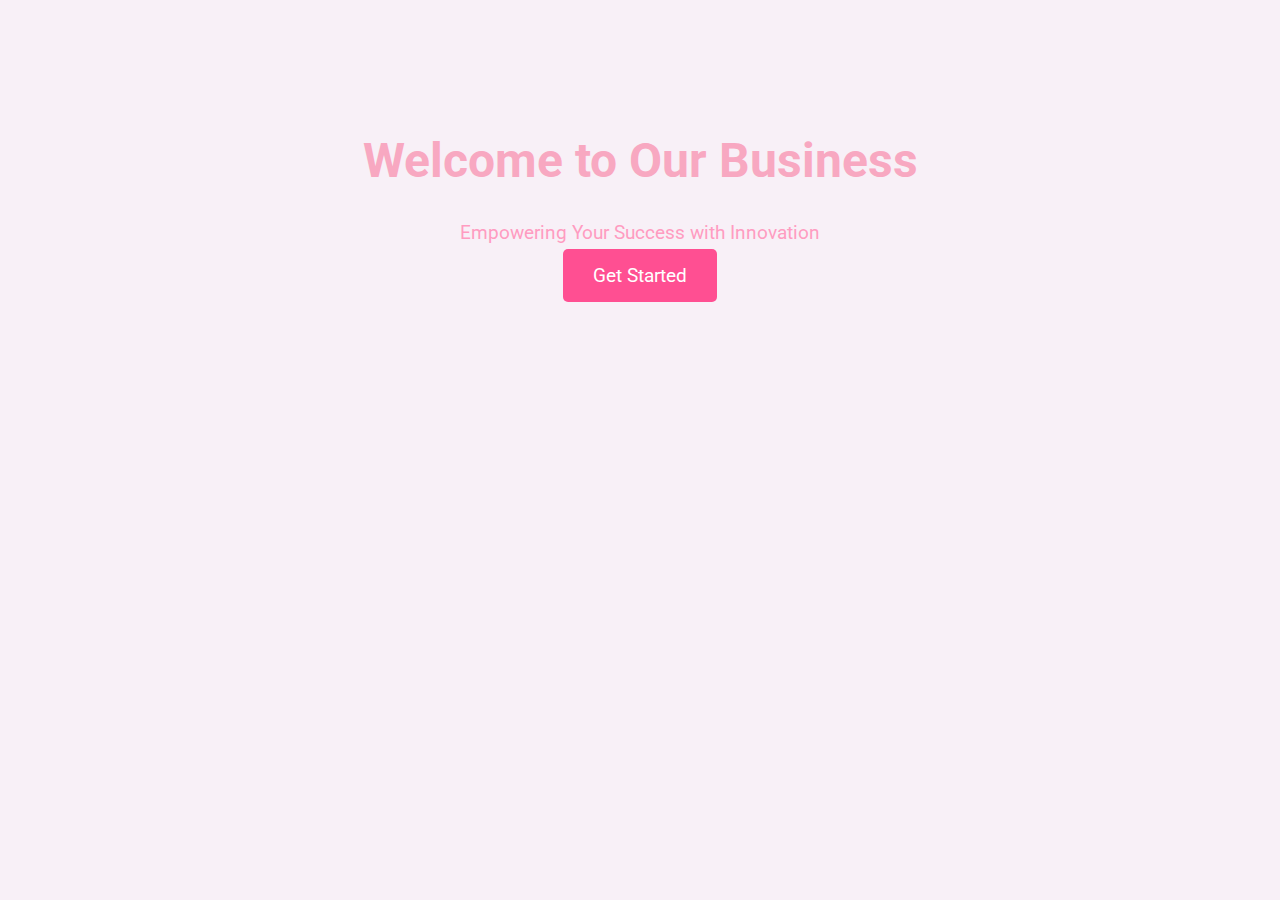
==== LAB 02 PPG/index.html @ 874252b0 "business" ====
<!DOCTYPE html>
<html lang="en">
<head>
<meta charset="UTF-8">
<meta name="viewport" content="width=device-width, initial-scale=1.0">
<title>Business Landing Page</title>
<link href="https://fonts.googleapis.com/css2?family=Roboto:wght@400;700&display=swap" rel="stylesheet">
<style>
body {
font-family: 'Roboto', sans-serif;
margin: 0;
padding: 0;
background-color: #f8f0f7;
}

/* Hero Section */
header {
background: url('https://via.placeholder.com/1600x800') no-repeat center center/cover;
color: white;
text-align: center;
padding: 100px 20px;
}

header h1 {
font-size: 3rem;
color: #f8a8c1; /* Pink color for heading */
}

header p {
font-size: 1.2rem;
color: #ff9cc1; /* Lighter pink for the paragraph */
}

.cta-btn {
background-color: #ff4f92; /* Pink button */
color: white;
padding: 15px 30px;
font-size: 1.2rem;
text-decoration: none;
border-radius: 5px;
}

.cta-btn:hover {
background-color: #e6367e; /* Darker pink on hover */
}

/* Section Styles */
section {
padding: 50px 20px;
text-align: center;
}

section h2 {
font-size: 2rem;
color: #ff4f92; /* Pink color for section titles */
}

section p {
font-size: 1.1rem;
line-height: 1.6;
color: #333;
}

/* About Section */
#about {
background-color: #ffe6f2; /* Light pink background */
}

/* Services Section */
#services {
background-color: #ffb3d9; /* Medium pink background */
}

/* Contact Section */
#contact {
background-color: #f8e1f7; /* Light pinkish background */
}

/* Footer */
footer {
text-align: center;
padding: 20px;
background-color: #ff4f92; /* Pink footer */
color: white;
}
</style>
</head>
<body>

<!-- Hero Section -->
<header>
<h1>Welcome to Our Business</h1>
<p>Empowering Your Success with Innovation</p>
<a href="#services" class="cta-btn">Get Started</a>
</header>
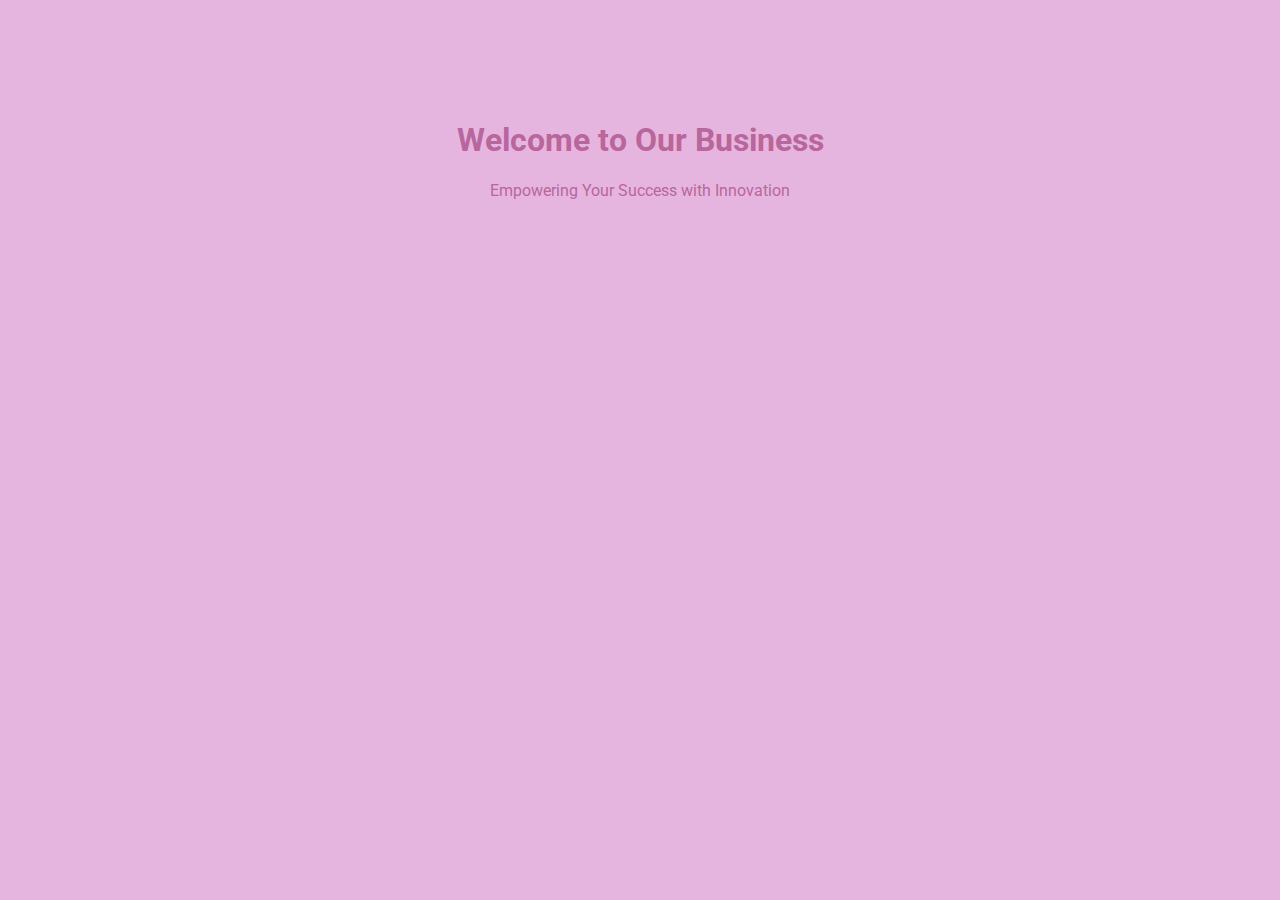
==== commit 3c545454: "Add files via upload" ====
--- a/LAB 02 PPG/index.html
+++ b/LAB 02 PPG/index.html
@@ -1,95 +1,33 @@
-<!DOCTYPE html>
-<html lang="en">
-<head>
-<meta charset="UTF-8">
-<meta name="viewport" content="width=device-width, initial-scale=1.0">
-<title>Business Landing Page</title>
-<link href="https://fonts.googleapis.com/css2?family=Roboto:wght@400;700&display=swap" rel="stylesheet">
-<style>
-body {
-font-family: 'Roboto', sans-serif;
-margin: 0;
-padding: 0;
-background-color: #f8f0f7;
-}
-
-/* Hero Section */
-header {
-background: url('https://via.placeholder.com/1600x800') no-repeat center center/cover;
-color: white;
-text-align: center;
-padding: 100px 20px;
-}
-
-header h1 {
-font-size: 3rem;
-color: #f8a8c1; /* Pink color for heading */
-}
-
-header p {
-font-size: 1.2rem;
-color: #ff9cc1; /* Lighter pink for the paragraph */
-}
-
-.cta-btn {
-background-color: #ff4f92; /* Pink button */
-color: white;
-padding: 15px 30px;
-font-size: 1.2rem;
-text-decoration: none;
-border-radius: 5px;
-}
-
-.cta-btn:hover {
-background-color: #e6367e; /* Darker pink on hover */
-}
-
-/* Section Styles */
-section {
-padding: 50px 20px;
-text-align: center;
-}
-
-section h2 {
-font-size: 2rem;
-color: #ff4f92; /* Pink color for section titles */
-}
-
-section p {
-font-size: 1.1rem;
-line-height: 1.6;
-color: #333;
-}
-
-/* About Section */
-#about {
-background-color: #ffe6f2; /* Light pink background */
-}
-
-/* Services Section */
-#services {
-background-color: #ffb3d9; /* Medium pink background */
-}
-
-/* Contact Section */
-#contact {
-background-color: #f8e1f7; /* Light pinkish background */
-}
-
-/* Footer */
-footer {
-text-align: center;
-padding: 20px;
-background-color: #ff4f92; /* Pink footer */
-color: white;
-}
-</style>
-</head>
-<body>
-
-<!-- Hero Section -->
-<header>
-<h1>Welcome to Our Business</h1>
-<p>Empowering Your Success with Innovation</p>
-<a href="#services" class="cta-btn">Get Started</a>
-</header>
+<!DOCTYPE html>
+<html lang="en">
+<head>
+<meta charset="UTF-8">
+<meta name="viewport" content="width=device-width, initial-scale=1.0">
+<title>Business Landing Page</title>
+<link href="https://fonts.googleapis.com/css2?family=Roboto:wght@400;700&display=swap" rel="stylesheet">
+<style>
+body {
+font-family: 'Roboto', sans-serif;
+margin: 0;
+padding: 0;
+background-color: #e6b5df;
+}
+
+
+header {
+background: url('https://via.placeholder.com/1600x800') no-repeat center center/cover;
+color: rgb(185, 102, 157);
+text-align: center;
+padding: 100px 20px;
+}
+
+</style>
+</head>
+<body>
+
+
+<header>
+<h1>Welcome to Our Business</h1>
+<p>Empowering Your Success with Innovation</p>
+
+</header>
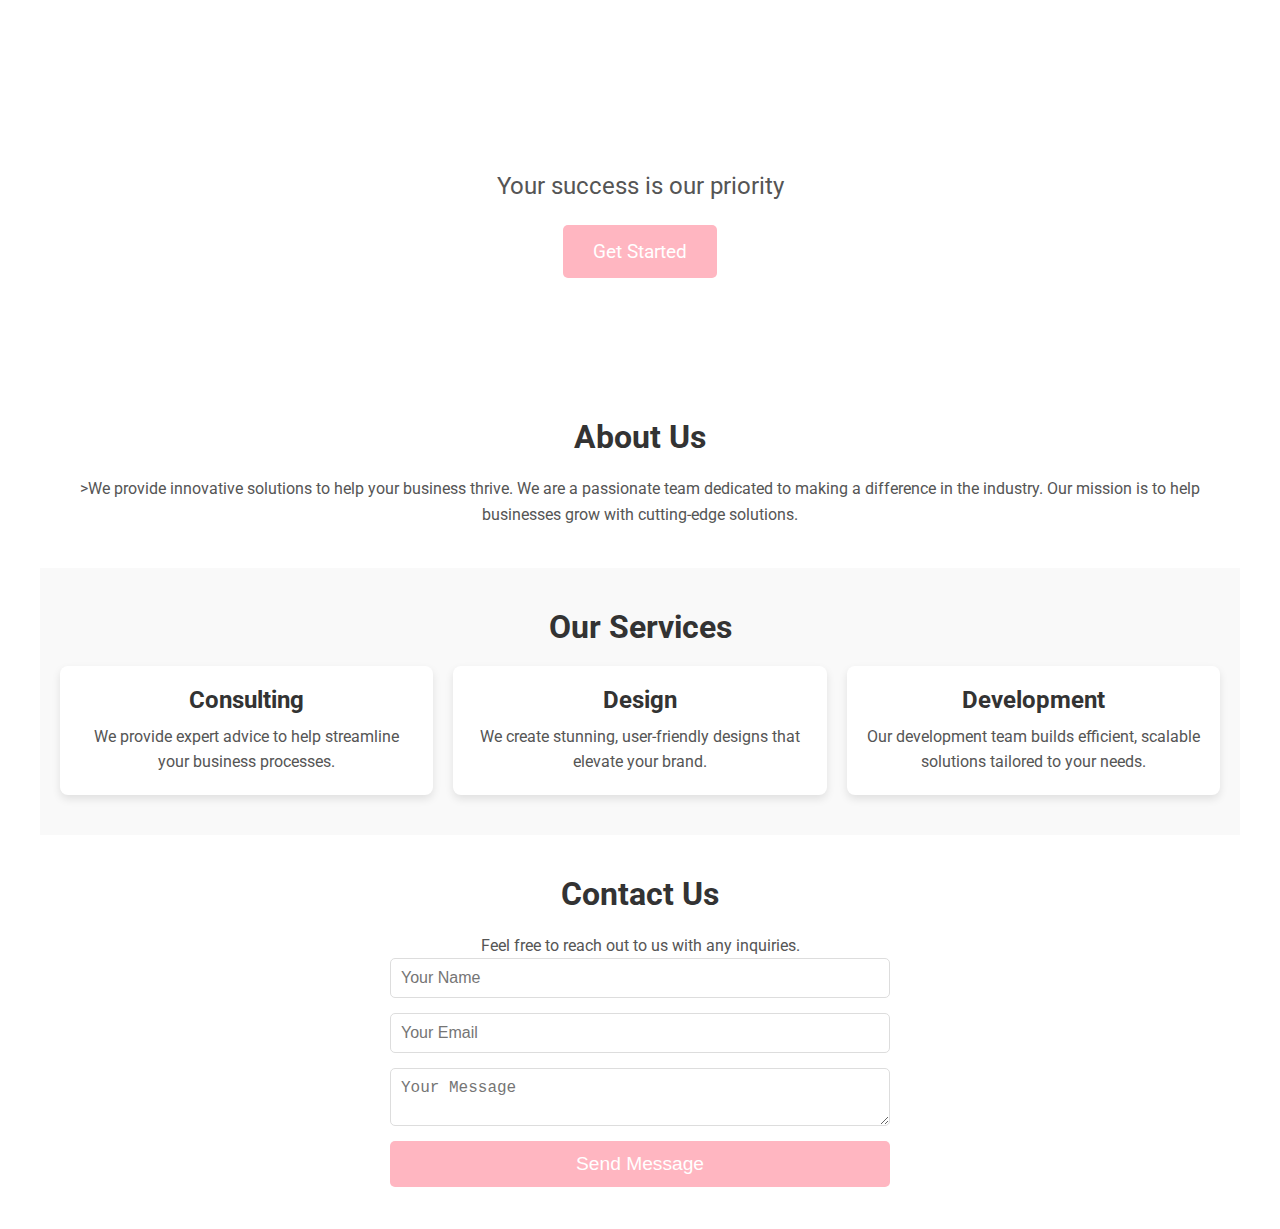
==== commit 4962d303: "website pink" ====
--- a/LAB 02 PPG/index.html
+++ b/LAB 02 PPG/index.html
@@ -1,33 +1,58 @@
 <!DOCTYPE html>
 <html lang="en">
 <head>
-<meta charset="UTF-8">
-<meta name="viewport" content="width=device-width, initial-scale=1.0">
-<title>Business Landing Page</title>
-<link href="https://fonts.googleapis.com/css2?family=Roboto:wght@400;700&display=swap" rel="stylesheet">
-<style>
-body {
-font-family: 'Roboto', sans-serif;
-margin: 0;
-padding: 0;
-background-color: #e6b5df;
-}
-
-
-header {
-background: url('https://via.placeholder.com/1600x800') no-repeat center center/cover;
-color: rgb(185, 102, 157);
-text-align: center;
-padding: 100px 20px;
-}
-
-</style>
+    <meta charset="UTF-8">
+    <meta name="viewport" content="width=device-width, initial-scale=1.0">
+    <title>Fictional Company</title>
+    <link href="https://fonts.googleapis.com/css2?family=Roboto:wght@400;500&display=swap" rel="stylesheet">
+    <link rel="stylesheet" href="style.css">
 </head>
 <body>
 
 
-<header>
-<h1>Welcome to Our Business</h1>
-<p>Empowering Your Success with Innovation</p>
+    <section class="hero">
+        <div class="hero-content">
+            <h1>Welcome to Our Business</h1>
+            <p>Your success is our priority</p>
+            <a href="#services" class="cta-button">Get Started</a>
+        </div>
+    </section>
 
-</header>
+
+    <section id="about" class="section">
+        <h2>About Us</h2>
+        <p>>We provide innovative solutions to help your business thrive. We are a passionate team dedicated to making a difference in the industry. Our mission is to help businesses grow with cutting-edge solutions.</p>
+    </section>
+
+
+    <section id="services" class="section services">
+        <h2>Our Services</h2>
+        <div class="service-items">
+            <div class="service">
+                <h3>Consulting</h3>
+                <p>We provide expert advice to help streamline your business processes.</p>
+            </div>
+            <div class="service">
+                <h3>Design</h3>
+                <p>We create stunning, user-friendly designs that elevate your brand.</p>
+            </div>
+            <div class="service">
+                <h3>Development</h3>
+                <p>Our development team builds efficient, scalable solutions tailored to your needs.</p>
+            </div>
+        </div>
+    </section>
+
+    <section id="contact" class="section">
+        <h2>Contact Us</h2>
+        <p>Feel free to reach out to us with any inquiries.</p>
+        <form action="#" method="post">
+            <input type="text" placeholder="Your Name" required>
+            <input type="email" placeholder="Your Email" required>
+            <textarea placeholder="Your Message" required></textarea>
+            <button type="submit">Send Message</button>
+        </form>
+    </section>
+
+</body>
+</html>
--- a/LAB 02 PPG/style.css
+++ b/LAB 02 PPG/style.css
@@ -0,0 +1,162 @@
+
+* {
+    margin: 0;
+    padding: 0;
+    box-sizing: border-box;
+}
+
+body {
+    font-family: 'Roboto', sans-serif;
+    color: #333;
+}
+
+section {
+    padding: 40px 20px;
+    text-align: center;
+}
+
+h2 {
+    font-size: 2rem;
+    margin-bottom: 20px;
+}
+
+p {
+    font-size: 1rem;
+    line-height: 1.6;
+    color: #555;
+}
+
+.hero {
+    background-image: url('https://images.pexels.com/photos/7130560/pexels-photo-7130560.jpeg?cs=srgb&dl=pexels-codioful-7130560.jpg&fm=jpg');
+    background-size: cover;
+    background-position: center;
+    color: white;
+    padding: 100px 20px;
+}
+
+.hero-content h1 {
+    font-size: 3rem;
+    margin-bottom: 10px;
+}
+
+.hero-content p {
+    font-size: 1.5rem;
+    margin-bottom: 20px;
+}
+
+.cta-button {
+    background-color: #FFB6C1;
+    color: white;
+    padding: 15px 30px;
+    font-size: 1.2rem;
+    border: none;
+    border-radius: 5px;
+    text-decoration: none;
+    display: inline-block;
+    transition: background-color 0.3s ease;
+}
+
+.cta-button:hover {
+    background-color: #FF69B4;
+}
+
+
+.section {
+    max-width: 1200px;
+    margin: 0 auto;
+}
+
+.services {
+    background-color: #f9f9f9;
+}
+
+.service-items {
+    display: grid;
+    grid-template-columns: repeat(3, 1fr);
+    gap: 20px;
+}
+
+.service {
+    background-color: #fff;
+    padding: 20px;
+    border-radius: 8px;
+    box-shadow: 0 4px 8px rgba(0, 0, 0, 0.1);
+}
+
+.service h3 {
+    font-size: 1.5rem;
+    margin-bottom: 10px;
+}
+
+form {
+    display: flex;
+    flex-direction: column;
+    gap: 15px;
+    max-width: 500px;
+    margin: 0 auto;
+}
+
+input, textarea {
+    padding: 10px;
+    font-size: 1rem;
+    border: 1px solid #ddd;
+    border-radius: 5px;
+}
+
+button {
+    padding: 12px 20px;
+    background-color: #FFB6C1;
+    color: white;
+    border: none;
+    border-radius: 5px;
+    font-size: 1.2rem;
+    cursor: pointer;
+    transition: background-color 0.3s ease;
+}
+
+button:hover {
+    background-color: #FF69B4;
+}
+
+@media (max-width: 768px) {
+    .service-items {
+        grid-template-columns: 1fr 1fr;
+    }
+
+    .cta-button {
+        padding: 12px 25px;
+        font-size: 1rem;
+    }
+
+    .hero-content h1 {
+        font-size: 2.5rem;
+    }
+
+    .hero-content p {
+        font-size: 1.2rem;
+    }
+}
+
+@media (max-width: 480px) {
+    .service-items {
+        grid-template-columns: 1fr;
+    }
+
+    .cta-button {
+        padding: 10px 20px;
+        font-size: 1rem;
+    }
+
+    .hero-content h1 {
+        font-size: 2rem;
+    }
+
+    .hero-content p {
+        font-size: 1rem;
+    }
+
+    form {
+        width: 100%;
+        padding: 0 10px;
+    }
+}
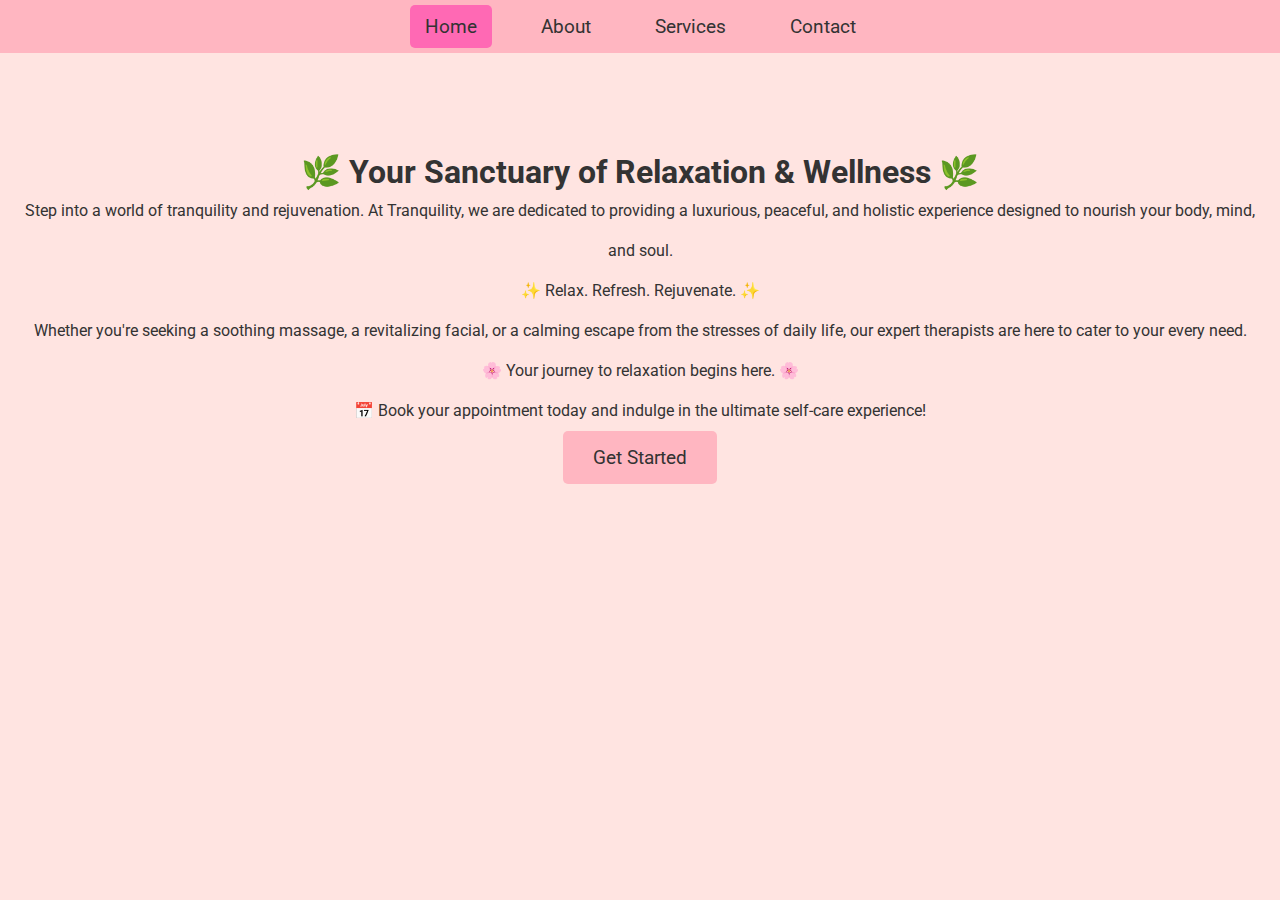
==== commit 9b6c2b40: "websiteeee" ====
--- a/LAB 02 PPG/index.html
+++ b/LAB 02 PPG/index.html
@@ -1,58 +1,41 @@
-<!DOCTYPE html>
-<html lang="en">
-<head>
-    <meta charset="UTF-8">
-    <meta name="viewport" content="width=device-width, initial-scale=1.0">
-    <title>Fictional Company</title>
-    <link href="https://fonts.googleapis.com/css2?family=Roboto:wght@400;500&display=swap" rel="stylesheet">
-    <link rel="stylesheet" href="style.css">
-</head>
-<body>
-
-
-    <section class="hero">
-        <div class="hero-content">
-            <h1>Welcome to Our Business</h1>
-            <p>Your success is our priority</p>
-            <a href="#services" class="cta-button">Get Started</a>
-        </div>
-    </section>
-
-
-    <section id="about" class="section">
-        <h2>About Us</h2>
-        <p>>We provide innovative solutions to help your business thrive. We are a passionate team dedicated to making a difference in the industry. Our mission is to help businesses grow with cutting-edge solutions.</p>
-    </section>
-
-
-    <section id="services" class="section services">
-        <h2>Our Services</h2>
-        <div class="service-items">
-            <div class="service">
-                <h3>Consulting</h3>
-                <p>We provide expert advice to help streamline your business processes.</p>
-            </div>
-            <div class="service">
-                <h3>Design</h3>
-                <p>We create stunning, user-friendly designs that elevate your brand.</p>
-            </div>
-            <div class="service">
-                <h3>Development</h3>
-                <p>Our development team builds efficient, scalable solutions tailored to your needs.</p>
-            </div>
-        </div>
-    </section>
-
-    <section id="contact" class="section">
-        <h2>Contact Us</h2>
-        <p>Feel free to reach out to us with any inquiries.</p>
-        <form action="#" method="post">
-            <input type="text" placeholder="Your Name" required>
-            <input type="email" placeholder="Your Email" required>
-            <textarea placeholder="Your Message" required></textarea>
-            <button type="submit">Send Message</button>
-        </form>
-    </section>
-
-</body>
-</html>
+<!DOCTYPE html>
+<html lang="en">
+<head>
+    <meta charset="UTF-8">
+    <meta name="viewport" content="width=device-width, initial-scale=1.0">
+    <title>Fictional Company - Home</title>
+    <link href="https://fonts.googleapis.com/css2?family=Roboto:wght@400;500&display=swap" rel="stylesheet">
+    <link rel="stylesheet" href="style.css">
+</head>
+<body>
+
+    <!-- Navigation -->
+    <nav>
+        <ul>
+            <li><a href="index.html" class="active">Home</a></li>
+            <li><a href="about.html">About</a></li>
+            <li><a href="services.html">Services</a></li>
+            <li><a href="contact.html">Contact</a></li>
+        </ul>
+    </nav>
+
+    <!-- Hero Section -->
+    <section class="hero">
+        <div class="hero-content">
+            <h1>🌿 Your Sanctuary of Relaxation & Wellness 🌿</h1>
+
+            <p class = welcome>Step into a world of tranquility and rejuvenation. At Tranquility, we are dedicated to providing a luxurious, peaceful, and holistic experience designed to nourish your body, mind, and soul.<br>
+
+                ✨ Relax. Refresh. Rejuvenate. ✨<br>
+                
+                Whether you're seeking a soothing massage, a revitalizing facial, or a calming escape from the stresses of daily life, our expert therapists are here to cater to your every need.<br>
+                
+                🌸 Your journey to relaxation begins here. 🌸<br>
+                
+                📅 Book your appointment today and indulge in the ultimate self-care experience!<br></p>
+            <a href="services.html" class="cta-button">Get Started</a>
+        </div>
+    </section>
+
+</body>
+</html>
--- a/LAB 02 PPG/style.css
+++ b/LAB 02 PPG/style.css
@@ -1,4 +1,3 @@
-
 * {
     margin: 0;
     padding: 0;
@@ -7,46 +6,51 @@
 
 body {
     font-family: 'Roboto', sans-serif;
+    background-color: #FFE4E1;
     color: #333;
 }
 
-section {
-    padding: 40px 20px;
+nav {
+    background-color: #FFB6C1;
+    padding: 15px 0;
     text-align: center;
 }
 
-h2 {
-    font-size: 2rem;
-    margin-bottom: 20px;
+nav ul {
+    list-style: none;
 }
 
-p {
-    font-size: 1rem;
-    line-height: 1.6;
-    color: #555;
+nav ul li {
+    display: inline;
+    margin: 0 15px;
 }
+
+nav ul li a {
+    text-decoration: none;
+    color: #333;
+    font-size: 1.2rem;
+    padding: 10px 15px;
+    border-radius: 5px;
+    transition: background-color 0.3s;
+}
+
+nav ul li a:hover, .active {
+    background-color: #FF69B4;
+}
+
 
 .hero {
     background-image: url('https://images.pexels.com/photos/7130560/pexels-photo-7130560.jpeg?cs=srgb&dl=pexels-codioful-7130560.jpg&fm=jpg');
     background-size: cover;
     background-position: center;
-    color: white;
+    color: #333;
     padding: 100px 20px;
-}
-
-.hero-content h1 {
-    font-size: 3rem;
-    margin-bottom: 10px;
-}
-
-.hero-content p {
-    font-size: 1.5rem;
-    margin-bottom: 20px;
+    text-align: center;
 }
 
 .cta-button {
     background-color: #FFB6C1;
-    color: white;
+    color: #333;
     padding: 15px 30px;
     font-size: 1.2rem;
     border: none;
@@ -57,106 +61,45 @@
 }
 
 .cta-button:hover {
-    background-color: #FF69B4;
+    background-color: #df87b3;
 }
 
-
 .section {
-    max-width: 1200px;
-    margin: 0 auto;
+    padding: 40px 20px;
+    text-align: center;
 }
 
-.services {
-    background-color: #f9f9f9;
-}
-
-.service-items {
-    display: grid;
-    grid-template-columns: repeat(3, 1fr);
-    gap: 20px;
-}
-
-.service {
-    background-color: #fff;
-    padding: 20px;
-    border-radius: 8px;
-    box-shadow: 0 4px 8px rgba(0, 0, 0, 0.1);
-}
-
-.service h3 {
-    font-size: 1.5rem;
-    margin-bottom: 10px;
-}
-
-form {
-    display: flex;
-    flex-direction: column;
-    gap: 15px;
-    max-width: 500px;
-    margin: 0 auto;
-}
-
-input, textarea {
+form input, form textarea {
+    width: 80%;
     padding: 10px;
-    font-size: 1rem;
+    margin: 10px 0;
     border: 1px solid #ddd;
     border-radius: 5px;
 }
 
 button {
+    background-color: #FFB6C1;
     padding: 12px 20px;
-    background-color: #FFB6C1;
-    color: white;
     border: none;
-    border-radius: 5px;
+    color: #333;
     font-size: 1.2rem;
     cursor: pointer;
+    border-radius: 5px;
     transition: background-color 0.3s ease;
 }
 
 button:hover {
-    background-color: #FF69B4;
+    background-color: #df87b3;
 }
 
-@media (max-width: 768px) {
-    .service-items {
-        grid-template-columns: 1fr 1fr;
-    }
+div.service {
+    line-height: 2.5;
+  }
 
-    .cta-button {
-        padding: 12px 25px;
-        font-size: 1rem;
-    }
+p.welcome {
+    line-height: 2.5;
+ }
 
-    .hero-content h1 {
-        font-size: 2.5rem;
-    }
-
-    .hero-content p {
-        font-size: 1.2rem;
-    }
-}
-
-@media (max-width: 480px) {
-    .service-items {
-        grid-template-columns: 1fr;
-    }
-
-    .cta-button {
-        padding: 10px 20px;
-        font-size: 1rem;
-    }
-
-    .hero-content h1 {
-        font-size: 2rem;
-    }
-
-    .hero-content p {
-        font-size: 1rem;
-    }
-
-    form {
-        width: 100%;
-        padding: 0 10px;
-    }
-}
+ p.services {
+    line-height: 2.5;
+ }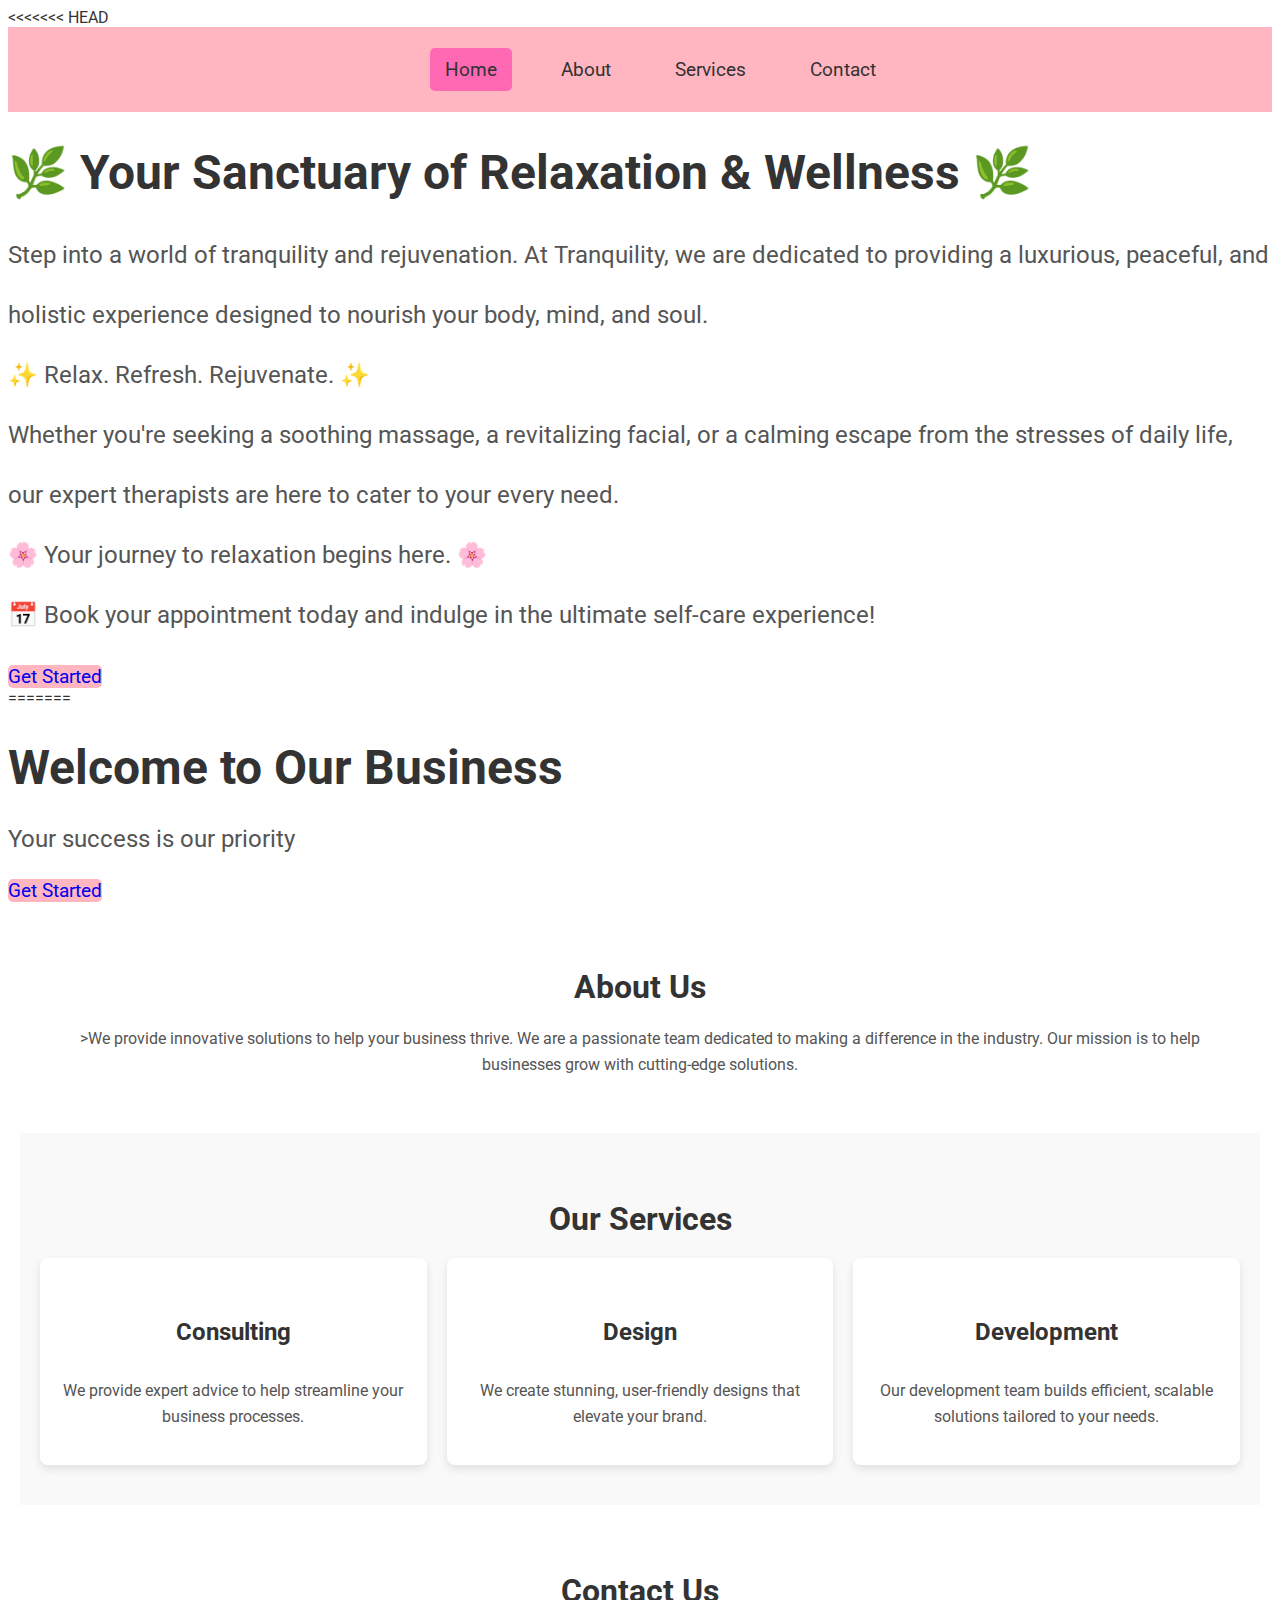
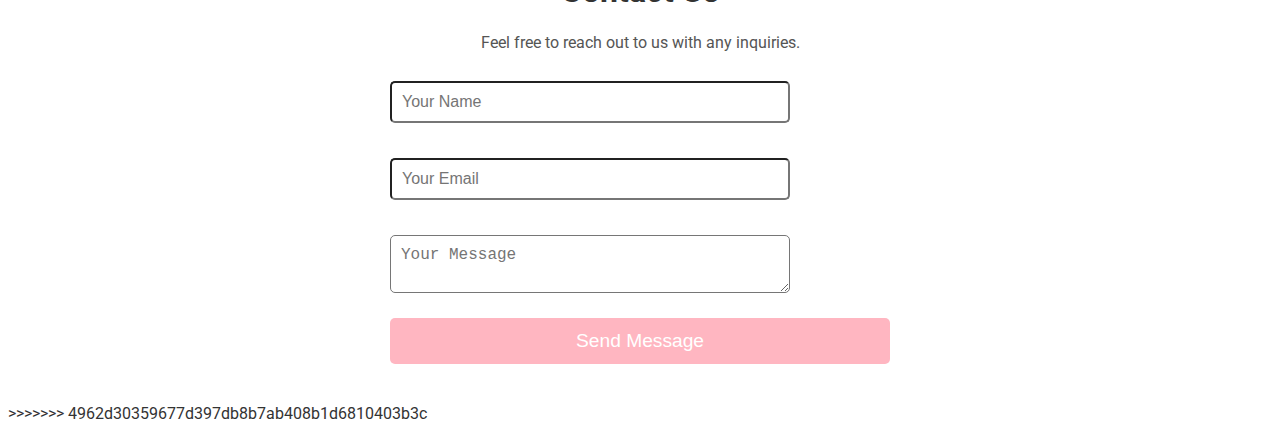
==== commit d50885d9: "recio updates" ====
--- a/LAB 02 PPG/index.html
+++ b/LAB 02 PPG/index.html
@@ -1,3 +1,4 @@
+<<<<<<< HEAD
 <!DOCTYPE html>
 <html lang="en">
 <head>
@@ -39,3 +40,63 @@
 
 </body>
 </html>
+=======
+<!DOCTYPE html>
+<html lang="en">
+<head>
+    <meta charset="UTF-8">
+    <meta name="viewport" content="width=device-width, initial-scale=1.0">
+    <title>Fictional Company</title>
+    <link href="https://fonts.googleapis.com/css2?family=Roboto:wght@400;500&display=swap" rel="stylesheet">
+    <link rel="stylesheet" href="style.css">
+</head>
+<body>
+
+
+    <section class="hero">
+        <div class="hero-content">
+            <h1>Welcome to Our Business</h1>
+            <p>Your success is our priority</p>
+            <a href="#services" class="cta-button">Get Started</a>
+        </div>
+    </section>
+
+
+    <section id="about" class="section">
+        <h2>About Us</h2>
+        <p>>We provide innovative solutions to help your business thrive. We are a passionate team dedicated to making a difference in the industry. Our mission is to help businesses grow with cutting-edge solutions.</p>
+    </section>
+
+
+    <section id="services" class="section services">
+        <h2>Our Services</h2>
+        <div class="service-items">
+            <div class="service">
+                <h3>Consulting</h3>
+                <p>We provide expert advice to help streamline your business processes.</p>
+            </div>
+            <div class="service">
+                <h3>Design</h3>
+                <p>We create stunning, user-friendly designs that elevate your brand.</p>
+            </div>
+            <div class="service">
+                <h3>Development</h3>
+                <p>Our development team builds efficient, scalable solutions tailored to your needs.</p>
+            </div>
+        </div>
+    </section>
+
+    <section id="contact" class="section">
+        <h2>Contact Us</h2>
+        <p>Feel free to reach out to us with any inquiries.</p>
+        <form action="#" method="post">
+            <input type="text" placeholder="Your Name" required>
+            <input type="email" placeholder="Your Email" required>
+            <textarea placeholder="Your Message" required></textarea>
+            <button type="submit">Send Message</button>
+        </form>
+    </section>
+
+</body>
+</html>
+>>>>>>> 4962d30359677d397db8b7ab408b1d6810403b3c
--- a/LAB 02 PPG/style.css
+++ b/LAB 02 PPG/style.css
@@ -1,3 +1,7 @@
+<<<<<<< HEAD
+=======
+
+>>>>>>> 4962d30359677d397db8b7ab408b1d6810403b3c
 * {
     margin: 0;
     padding: 0;
@@ -6,6 +10,7 @@
 
 body {
     font-family: 'Roboto', sans-serif;
+<<<<<<< HEAD
     background-color: #FFE4E1;
     color: #333;
 }
@@ -39,18 +44,58 @@
 }
 
 
+=======
+    color: #333;
+}
+
+section {
+    padding: 40px 20px;
+    text-align: center;
+}
+
+h2 {
+    font-size: 2rem;
+    margin-bottom: 20px;
+}
+
+p {
+    font-size: 1rem;
+    line-height: 1.6;
+    color: #555;
+}
+
+>>>>>>> 4962d30359677d397db8b7ab408b1d6810403b3c
 .hero {
     background-image: url('https://images.pexels.com/photos/7130560/pexels-photo-7130560.jpeg?cs=srgb&dl=pexels-codioful-7130560.jpg&fm=jpg');
     background-size: cover;
     background-position: center;
+<<<<<<< HEAD
     color: #333;
     padding: 100px 20px;
     text-align: center;
+=======
+    color: white;
+    padding: 100px 20px;
+}
+
+.hero-content h1 {
+    font-size: 3rem;
+    margin-bottom: 10px;
+}
+
+.hero-content p {
+    font-size: 1.5rem;
+    margin-bottom: 20px;
+>>>>>>> 4962d30359677d397db8b7ab408b1d6810403b3c
 }
 
 .cta-button {
     background-color: #FFB6C1;
-    color: #333;
+<<<<<<< HEAD
+    color: #333;
+=======
+    color: white;
+>>>>>>> 4962d30359677d397db8b7ab408b1d6810403b3c
     padding: 15px 30px;
     font-size: 1.2rem;
     border: none;
@@ -61,6 +106,7 @@
 }
 
 .cta-button:hover {
+<<<<<<< HEAD
     background-color: #df87b3;
 }
 
@@ -73,11 +119,56 @@
     width: 80%;
     padding: 10px;
     margin: 10px 0;
+=======
+    background-color: #FF69B4;
+}
+
+
+.section {
+    max-width: 1200px;
+    margin: 0 auto;
+}
+
+.services {
+    background-color: #f9f9f9;
+}
+
+.service-items {
+    display: grid;
+    grid-template-columns: repeat(3, 1fr);
+    gap: 20px;
+}
+
+.service {
+    background-color: #fff;
+    padding: 20px;
+    border-radius: 8px;
+    box-shadow: 0 4px 8px rgba(0, 0, 0, 0.1);
+}
+
+.service h3 {
+    font-size: 1.5rem;
+    margin-bottom: 10px;
+}
+
+form {
+    display: flex;
+    flex-direction: column;
+    gap: 15px;
+    max-width: 500px;
+    margin: 0 auto;
+}
+
+input, textarea {
+    padding: 10px;
+    font-size: 1rem;
+>>>>>>> 4962d30359677d397db8b7ab408b1d6810403b3c
     border: 1px solid #ddd;
     border-radius: 5px;
 }
 
 button {
+<<<<<<< HEAD
     background-color: #FFB6C1;
     padding: 12px 20px;
     border: none;
@@ -85,10 +176,20 @@
     font-size: 1.2rem;
     cursor: pointer;
     border-radius: 5px;
+=======
+    padding: 12px 20px;
+    background-color: #FFB6C1;
+    color: white;
+    border: none;
+    border-radius: 5px;
+    font-size: 1.2rem;
+    cursor: pointer;
+>>>>>>> 4962d30359677d397db8b7ab408b1d6810403b3c
     transition: background-color 0.3s ease;
 }
 
 button:hover {
+<<<<<<< HEAD
     background-color: #df87b3;
 }
 
@@ -102,4 +203,51 @@
 
  p.services {
     line-height: 2.5;
- }+ }
+=======
+    background-color: #FF69B4;
+}
+
+@media (max-width: 768px) {
+    .service-items {
+        grid-template-columns: 1fr 1fr;
+    }
+
+    .cta-button {
+        padding: 12px 25px;
+        font-size: 1rem;
+    }
+
+    .hero-content h1 {
+        font-size: 2.5rem;
+    }
+
+    .hero-content p {
+        font-size: 1.2rem;
+    }
+}
+
+@media (max-width: 480px) {
+    .service-items {
+        grid-template-columns: 1fr;
+    }
+
+    .cta-button {
+        padding: 10px 20px;
+        font-size: 1rem;
+    }
+
+    .hero-content h1 {
+        font-size: 2rem;
+    }
+
+    .hero-content p {
+        font-size: 1rem;
+    }
+
+    form {
+        width: 100%;
+        padding: 0 10px;
+    }
+}
+>>>>>>> 4962d30359677d397db8b7ab408b1d6810403b3c
--- a/LAB 02 PPG/style.css
+++ b/LAB 02 PPG/style.css
@@ -1,3 +1,7 @@
+<<<<<<< HEAD
+=======
+
+>>>>>>> 4962d30359677d397db8b7ab408b1d6810403b3c
 * {
     margin: 0;
     padding: 0;
@@ -6,6 +10,7 @@
 
 body {
     font-family: 'Roboto', sans-serif;
+<<<<<<< HEAD
     background-color: #FFE4E1;
     color: #333;
 }
@@ -39,18 +44,58 @@
 }
 
 
+=======
+    color: #333;
+}
+
+section {
+    padding: 40px 20px;
+    text-align: center;
+}
+
+h2 {
+    font-size: 2rem;
+    margin-bottom: 20px;
+}
+
+p {
+    font-size: 1rem;
+    line-height: 1.6;
+    color: #555;
+}
+
+>>>>>>> 4962d30359677d397db8b7ab408b1d6810403b3c
 .hero {
     background-image: url('https://images.pexels.com/photos/7130560/pexels-photo-7130560.jpeg?cs=srgb&dl=pexels-codioful-7130560.jpg&fm=jpg');
     background-size: cover;
     background-position: center;
+<<<<<<< HEAD
     color: #333;
     padding: 100px 20px;
     text-align: center;
+=======
+    color: white;
+    padding: 100px 20px;
+}
+
+.hero-content h1 {
+    font-size: 3rem;
+    margin-bottom: 10px;
+}
+
+.hero-content p {
+    font-size: 1.5rem;
+    margin-bottom: 20px;
+>>>>>>> 4962d30359677d397db8b7ab408b1d6810403b3c
 }
 
 .cta-button {
     background-color: #FFB6C1;
-    color: #333;
+<<<<<<< HEAD
+    color: #333;
+=======
+    color: white;
+>>>>>>> 4962d30359677d397db8b7ab408b1d6810403b3c
     padding: 15px 30px;
     font-size: 1.2rem;
     border: none;
@@ -61,6 +106,7 @@
 }
 
 .cta-button:hover {
+<<<<<<< HEAD
     background-color: #df87b3;
 }
 
@@ -73,11 +119,56 @@
     width: 80%;
     padding: 10px;
     margin: 10px 0;
+=======
+    background-color: #FF69B4;
+}
+
+
+.section {
+    max-width: 1200px;
+    margin: 0 auto;
+}
+
+.services {
+    background-color: #f9f9f9;
+}
+
+.service-items {
+    display: grid;
+    grid-template-columns: repeat(3, 1fr);
+    gap: 20px;
+}
+
+.service {
+    background-color: #fff;
+    padding: 20px;
+    border-radius: 8px;
+    box-shadow: 0 4px 8px rgba(0, 0, 0, 0.1);
+}
+
+.service h3 {
+    font-size: 1.5rem;
+    margin-bottom: 10px;
+}
+
+form {
+    display: flex;
+    flex-direction: column;
+    gap: 15px;
+    max-width: 500px;
+    margin: 0 auto;
+}
+
+input, textarea {
+    padding: 10px;
+    font-size: 1rem;
+>>>>>>> 4962d30359677d397db8b7ab408b1d6810403b3c
     border: 1px solid #ddd;
     border-radius: 5px;
 }
 
 button {
+<<<<<<< HEAD
     background-color: #FFB6C1;
     padding: 12px 20px;
     border: none;
@@ -85,10 +176,20 @@
     font-size: 1.2rem;
     cursor: pointer;
     border-radius: 5px;
+=======
+    padding: 12px 20px;
+    background-color: #FFB6C1;
+    color: white;
+    border: none;
+    border-radius: 5px;
+    font-size: 1.2rem;
+    cursor: pointer;
+>>>>>>> 4962d30359677d397db8b7ab408b1d6810403b3c
     transition: background-color 0.3s ease;
 }
 
 button:hover {
+<<<<<<< HEAD
     background-color: #df87b3;
 }
 
@@ -102,4 +203,51 @@
 
  p.services {
     line-height: 2.5;
- }+ }
+=======
+    background-color: #FF69B4;
+}
+
+@media (max-width: 768px) {
+    .service-items {
+        grid-template-columns: 1fr 1fr;
+    }
+
+    .cta-button {
+        padding: 12px 25px;
+        font-size: 1rem;
+    }
+
+    .hero-content h1 {
+        font-size: 2.5rem;
+    }
+
+    .hero-content p {
+        font-size: 1.2rem;
+    }
+}
+
+@media (max-width: 480px) {
+    .service-items {
+        grid-template-columns: 1fr;
+    }
+
+    .cta-button {
+        padding: 10px 20px;
+        font-size: 1rem;
+    }
+
+    .hero-content h1 {
+        font-size: 2rem;
+    }
+
+    .hero-content p {
+        font-size: 1rem;
+    }
+
+    form {
+        width: 100%;
+        padding: 0 10px;
+    }
+}
+>>>>>>> 4962d30359677d397db8b7ab408b1d6810403b3c
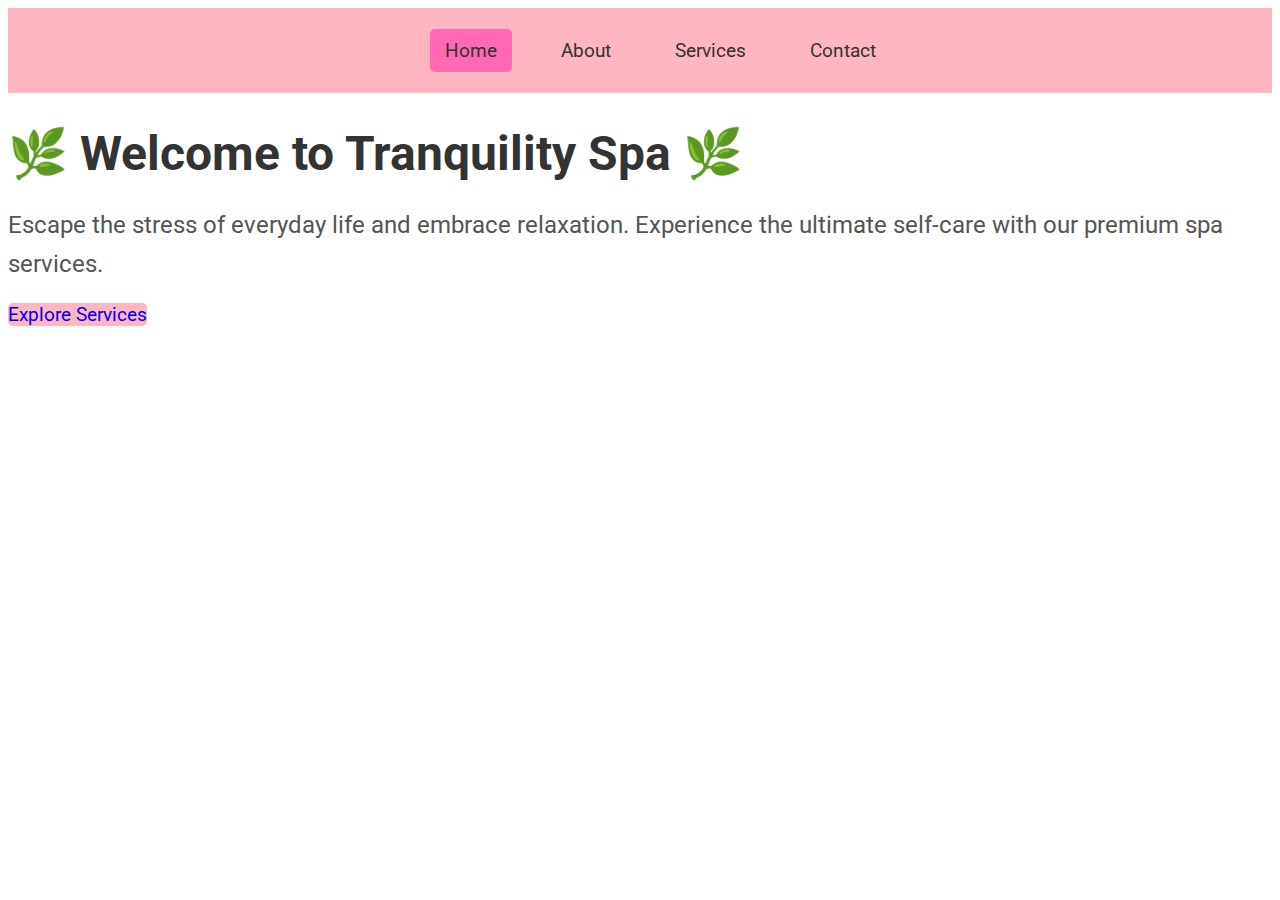
==== commit 05b63b24: "Update index.html" ====
--- a/LAB 02 PPG/index.html
+++ b/LAB 02 PPG/index.html
@@ -1,16 +1,13 @@
-<<<<<<< HEAD
 <!DOCTYPE html>
 <html lang="en">
 <head>
     <meta charset="UTF-8">
     <meta name="viewport" content="width=device-width, initial-scale=1.0">
-    <title>Fictional Company - Home</title>
+    <title>Tranquility Spa - Home</title>
     <link href="https://fonts.googleapis.com/css2?family=Roboto:wght@400;500&display=swap" rel="stylesheet">
     <link rel="stylesheet" href="style.css">
 </head>
 <body>
-
-    <!-- Navigation -->
     <nav>
         <ul>
             <li><a href="index.html" class="active">Home</a></li>
@@ -20,83 +17,12 @@
         </ul>
     </nav>
 
-    <!-- Hero Section -->
     <section class="hero">
         <div class="hero-content">
-            <h1>🌿 Your Sanctuary of Relaxation & Wellness 🌿</h1>
-
-            <p class = welcome>Step into a world of tranquility and rejuvenation. At Tranquility, we are dedicated to providing a luxurious, peaceful, and holistic experience designed to nourish your body, mind, and soul.<br>
-
-                ✨ Relax. Refresh. Rejuvenate. ✨<br>
-                
-                Whether you're seeking a soothing massage, a revitalizing facial, or a calming escape from the stresses of daily life, our expert therapists are here to cater to your every need.<br>
-                
-                🌸 Your journey to relaxation begins here. 🌸<br>
-                
-                📅 Book your appointment today and indulge in the ultimate self-care experience!<br></p>
-            <a href="services.html" class="cta-button">Get Started</a>
+            <h1>🌿 Welcome to Tranquility Spa 🌿</h1>
+            <p>Escape the stress of everyday life and embrace relaxation. Experience the ultimate self-care with our premium spa services.</p>
+            <a href="services.html" class="cta-button">Explore Services</a>
         </div>
     </section>
-
 </body>
 </html>
-=======
-<!DOCTYPE html>
-<html lang="en">
-<head>
-    <meta charset="UTF-8">
-    <meta name="viewport" content="width=device-width, initial-scale=1.0">
-    <title>Fictional Company</title>
-    <link href="https://fonts.googleapis.com/css2?family=Roboto:wght@400;500&display=swap" rel="stylesheet">
-    <link rel="stylesheet" href="style.css">
-</head>
-<body>
-
-
-    <section class="hero">
-        <div class="hero-content">
-            <h1>Welcome to Our Business</h1>
-            <p>Your success is our priority</p>
-            <a href="#services" class="cta-button">Get Started</a>
-        </div>
-    </section>
-
-
-    <section id="about" class="section">
-        <h2>About Us</h2>
-        <p>>We provide innovative solutions to help your business thrive. We are a passionate team dedicated to making a difference in the industry. Our mission is to help businesses grow with cutting-edge solutions.</p>
-    </section>
-
-
-    <section id="services" class="section services">
-        <h2>Our Services</h2>
-        <div class="service-items">
-            <div class="service">
-                <h3>Consulting</h3>
-                <p>We provide expert advice to help streamline your business processes.</p>
-            </div>
-            <div class="service">
-                <h3>Design</h3>
-                <p>We create stunning, user-friendly designs that elevate your brand.</p>
-            </div>
-            <div class="service">
-                <h3>Development</h3>
-                <p>Our development team builds efficient, scalable solutions tailored to your needs.</p>
-            </div>
-        </div>
-    </section>
-
-    <section id="contact" class="section">
-        <h2>Contact Us</h2>
-        <p>Feel free to reach out to us with any inquiries.</p>
-        <form action="#" method="post">
-            <input type="text" placeholder="Your Name" required>
-            <input type="email" placeholder="Your Email" required>
-            <textarea placeholder="Your Message" required></textarea>
-            <button type="submit">Send Message</button>
-        </form>
-    </section>
-
-</body>
-</html>
->>>>>>> 4962d30359677d397db8b7ab408b1d6810403b3c
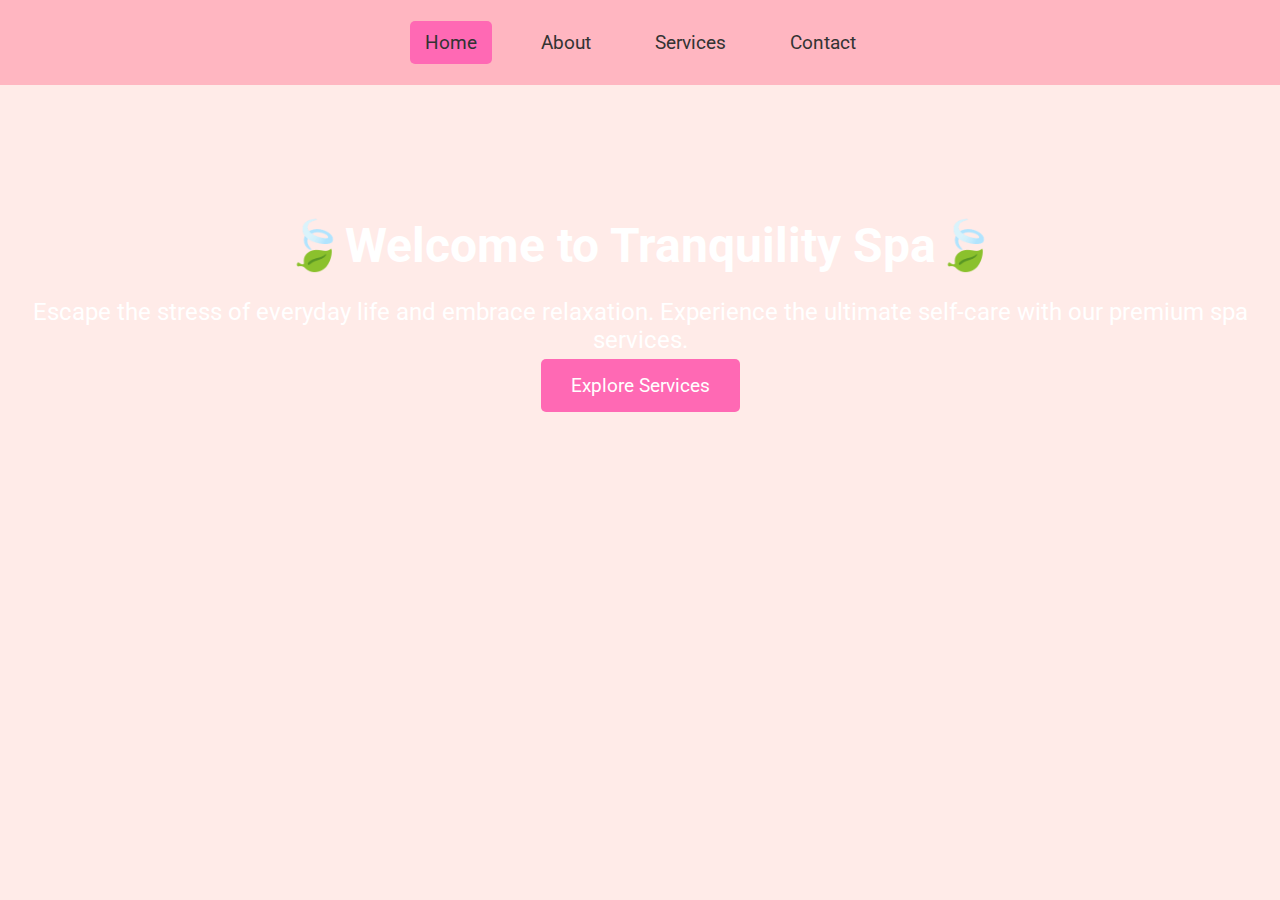
==== commit 23242ab1: "Update index.html" ====
--- a/LAB 02 PPG/index.html
+++ b/LAB 02 PPG/index.html
@@ -6,6 +6,7 @@
     <title>Tranquility Spa - Home</title>
     <link href="https://fonts.googleapis.com/css2?family=Roboto:wght@400;500&display=swap" rel="stylesheet">
     <link rel="stylesheet" href="style.css">
+    <link rel="icon " type="image" href="https://encrypted-tbn0.gstatic.com/images?q=tbn:ANd9GcQxsH1y7Lk0_Dr4-qNj5f_3CRgBJBI74MMjoAUg-GsLGQ6uw3kSRki8j2zdbSlIllsrLhQ&usqp=CAU">
 </head>
 <body>
     <nav>
@@ -19,7 +20,7 @@
 
     <section class="hero">
         <div class="hero-content">
-            <h1>🌿 Welcome to Tranquility Spa 🌿</h1>
+            <h1> 🍃Welcome to Tranquility Spa🍃 </h1>
             <p>Escape the stress of everyday life and embrace relaxation. Experience the ultimate self-care with our premium spa services.</p>
             <a href="services.html" class="cta-button">Explore Services</a>
         </div>
--- a/LAB 02 PPG/style.css
+++ b/LAB 02 PPG/style.css
@@ -1,35 +1,25 @@
-<<<<<<< HEAD
-=======
-
->>>>>>> 4962d30359677d397db8b7ab408b1d6810403b3c
-* {
-    margin: 0;
-    padding: 0;
-    box-sizing: border-box;
-}
 
 body {
     font-family: 'Roboto', sans-serif;
-<<<<<<< HEAD
-    background-color: #FFE4E1;
+    text-align: center;
+    background-color: #FFEBE8;
     color: #333;
+    margin: 0;
+    padding: 0;
 }
 
 nav {
     background-color: #FFB6C1;
     padding: 15px 0;
-    text-align: center;
 }
-
 nav ul {
     list-style: none;
+    padding: 0;
 }
-
 nav ul li {
     display: inline;
     margin: 0 15px;
 }
-
 nav ul li a {
     text-decoration: none;
     color: #333;
@@ -38,216 +28,50 @@
     border-radius: 5px;
     transition: background-color 0.3s;
 }
-
 nav ul li a:hover, .active {
     background-color: #FF69B4;
 }
 
 
-=======
-    color: #333;
-}
-
-section {
-    padding: 40px 20px;
-    text-align: center;
-}
-
-h2 {
-    font-size: 2rem;
-    margin-bottom: 20px;
-}
-
-p {
-    font-size: 1rem;
-    line-height: 1.6;
-    color: #555;
-}
-
->>>>>>> 4962d30359677d397db8b7ab408b1d6810403b3c
 .hero {
-    background-image: url('https://images.pexels.com/photos/7130560/pexels-photo-7130560.jpeg?cs=srgb&dl=pexels-codioful-7130560.jpg&fm=jpg');
+    background-image: url('https://images.pexels.com/photos/7130560/pexels-photo-7130560.jpeg');
     background-size: cover;
     background-position: center;
-<<<<<<< HEAD
-    color: #333;
-    padding: 100px 20px;
-    text-align: center;
-=======
     color: white;
     padding: 100px 20px;
 }
-
 .hero-content h1 {
     font-size: 3rem;
     margin-bottom: 10px;
 }
-
 .hero-content p {
     font-size: 1.5rem;
     margin-bottom: 20px;
->>>>>>> 4962d30359677d397db8b7ab408b1d6810403b3c
 }
-
 .cta-button {
-    background-color: #FFB6C1;
-<<<<<<< HEAD
-    color: #333;
-=======
+    background-color: #FF69B4;
     color: white;
->>>>>>> 4962d30359677d397db8b7ab408b1d6810403b3c
     padding: 15px 30px;
     font-size: 1.2rem;
     border: none;
     border-radius: 5px;
     text-decoration: none;
-    display: inline-block;
-    transition: background-color 0.3s ease;
 }
-
 .cta-button:hover {
-<<<<<<< HEAD
-    background-color: #df87b3;
-}
-
-.section {
-    padding: 40px 20px;
-    text-align: center;
-}
-
-form input, form textarea {
-    width: 80%;
-    padding: 10px;
-    margin: 10px 0;
-=======
-    background-color: #FF69B4;
+    background-color: #FF1493;
 }
 
 
-.section {
-    max-width: 1200px;
-    margin: 0 auto;
+.back-button {
+    display: block;
+    margin: 12px auto;
+    padding: 20px 10px;
+    background-color: #FF69B4;
+    color: white;
+    border-radius: 5px;
+    text-decoration: none;
+    width: 70px;
 }
-
-.services {
-    background-color: #f9f9f9;
+.back-button:hover {
+    background-color: #FF1493;
 }
-
-.service-items {
-    display: grid;
-    grid-template-columns: repeat(3, 1fr);
-    gap: 20px;
-}
-
-.service {
-    background-color: #fff;
-    padding: 20px;
-    border-radius: 8px;
-    box-shadow: 0 4px 8px rgba(0, 0, 0, 0.1);
-}
-
-.service h3 {
-    font-size: 1.5rem;
-    margin-bottom: 10px;
-}
-
-form {
-    display: flex;
-    flex-direction: column;
-    gap: 15px;
-    max-width: 500px;
-    margin: 0 auto;
-}
-
-input, textarea {
-    padding: 10px;
-    font-size: 1rem;
->>>>>>> 4962d30359677d397db8b7ab408b1d6810403b3c
-    border: 1px solid #ddd;
-    border-radius: 5px;
-}
-
-button {
-<<<<<<< HEAD
-    background-color: #FFB6C1;
-    padding: 12px 20px;
-    border: none;
-    color: #333;
-    font-size: 1.2rem;
-    cursor: pointer;
-    border-radius: 5px;
-=======
-    padding: 12px 20px;
-    background-color: #FFB6C1;
-    color: white;
-    border: none;
-    border-radius: 5px;
-    font-size: 1.2rem;
-    cursor: pointer;
->>>>>>> 4962d30359677d397db8b7ab408b1d6810403b3c
-    transition: background-color 0.3s ease;
-}
-
-button:hover {
-<<<<<<< HEAD
-    background-color: #df87b3;
-}
-
-div.service {
-    line-height: 2.5;
-  }
-
-p.welcome {
-    line-height: 2.5;
- }
-
- p.services {
-    line-height: 2.5;
- }
-=======
-    background-color: #FF69B4;
-}
-
-@media (max-width: 768px) {
-    .service-items {
-        grid-template-columns: 1fr 1fr;
-    }
-
-    .cta-button {
-        padding: 12px 25px;
-        font-size: 1rem;
-    }
-
-    .hero-content h1 {
-        font-size: 2.5rem;
-    }
-
-    .hero-content p {
-        font-size: 1.2rem;
-    }
-}
-
-@media (max-width: 480px) {
-    .service-items {
-        grid-template-columns: 1fr;
-    }
-
-    .cta-button {
-        padding: 10px 20px;
-        font-size: 1rem;
-    }
-
-    .hero-content h1 {
-        font-size: 2rem;
-    }
-
-    .hero-content p {
-        font-size: 1rem;
-    }
-
-    form {
-        width: 100%;
-        padding: 0 10px;
-    }
-}
->>>>>>> 4962d30359677d397db8b7ab408b1d6810403b3c
